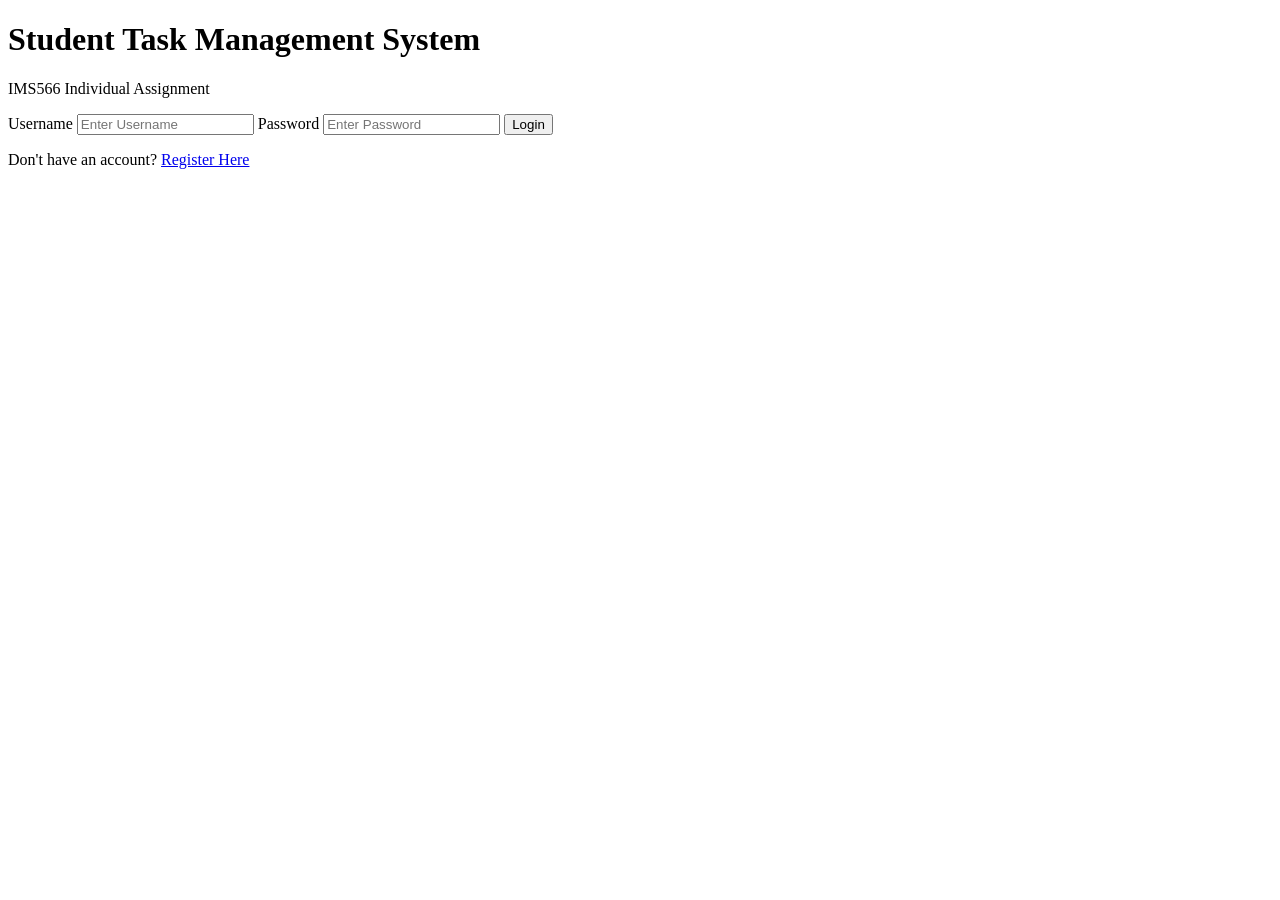
==== index.html @ 9b42a7db "Add files via upload" ====
<!DOCTYPE html>
<html lang="en">

<head>

    <meta charset="UTF-8">
    <meta name="viewport" content="width=device-width, initial-scale=1.0">

    <title>Student Task Management System</title>

    <link rel="stylesheet" href="css/style.css">

</head>

<body>

<div class="container">

<div class="login-box">

<h1>Student Task Management System</h1>

<p>

IMS566 Individual Assignment

</p>

<form>

<label>Username</label>

<input type="text" placeholder="Enter Username">

<label>Password</label>

<input type="password" placeholder="Enter Password">

<a href="dashboard.html">

<button type="button">

Login

</button>

</a>

</form>

<p>

Don't have an account?

<a href="register.html">

Register Here

</a>

</p>

</div>

</div>

</body>

</html>
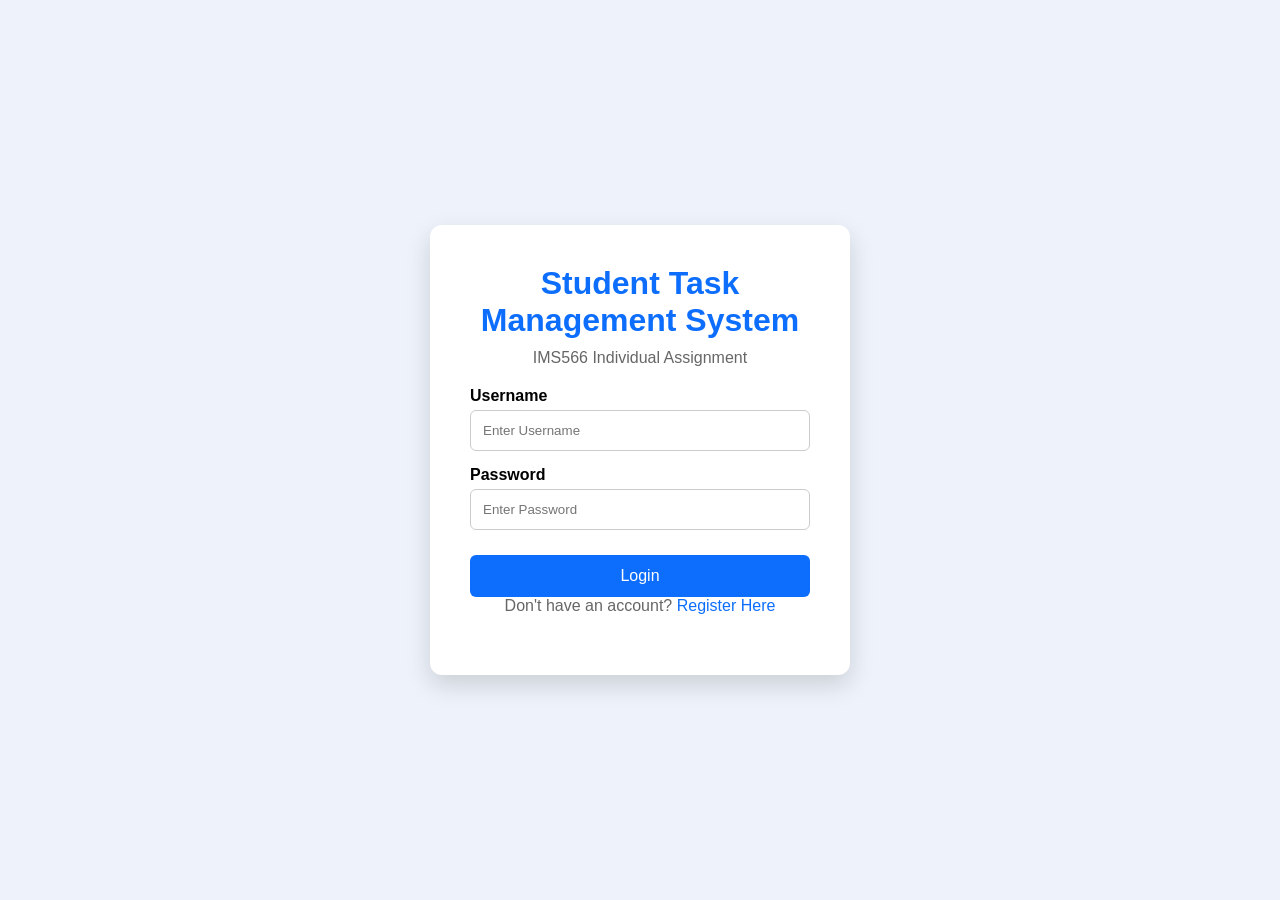
==== commit 0685a8b6: "Update index.html" ====
--- a/index.html
+++ b/index.html
@@ -8,7 +8,7 @@
 
     <title>Student Task Management System</title>
 
-    <link rel="stylesheet" href="css/style.css">
+    <link rel="stylesheet" href="style.css">
 
 </head>
 
@@ -66,4 +66,4 @@
 
 </body>
 
-</html>+</html>
--- a/style.css
+++ b/style.css
@@ -0,0 +1,466 @@
+/* ===========================
+   GENERAL
+=========================== */
+
+*{
+    margin:0;
+    padding:0;
+    box-sizing:border-box;
+    font-family:Arial, Helvetica, sans-serif;
+}
+
+body{
+    background:#eef3fb;
+}
+
+/* ===========================
+   LOGIN PAGE
+=========================== */
+
+.container{
+    width:100%;
+    height:100vh;
+    display:flex;
+    justify-content:center;
+    align-items:center;
+}
+
+.login-box{
+
+    width:420px;
+
+    background:white;
+
+    padding:40px;
+
+    border-radius:12px;
+
+    box-shadow:0 10px 25px rgba(0,0,0,.15);
+
+}
+
+.login-box h1{
+
+    text-align:center;
+
+    color:#0d6efd;
+
+    margin-bottom:10px;
+
+}
+
+.login-box p{
+
+    text-align:center;
+
+    margin-bottom:20px;
+
+    color:#666;
+
+}
+
+label{
+
+    display:block;
+
+    margin-top:15px;
+
+    margin-bottom:5px;
+
+    font-weight:bold;
+
+}
+
+input{
+
+    width:100%;
+
+    padding:12px;
+
+    border:1px solid #ccc;
+
+    border-radius:6px;
+
+    outline:none;
+
+}
+
+input:focus{
+
+    border:1px solid #0d6efd;
+
+}
+
+button{
+
+    width:100%;
+
+    margin-top:25px;
+
+    padding:12px;
+
+    background:#0d6efd;
+
+    color:white;
+
+    border:none;
+
+    border-radius:6px;
+
+    cursor:pointer;
+
+    font-size:16px;
+
+    transition:.3s;
+
+}
+
+button:hover{
+
+    background:#084298;
+
+}
+
+a{
+
+    text-decoration:none;
+
+    color:#0d6efd;
+
+}
+
+a:hover{
+
+    text-decoration:underline;
+
+}
+
+/* ===========================
+   DASHBOARD
+=========================== */
+
+.dashboard{
+
+    display:flex;
+
+}
+
+.sidebar{
+
+    width:220px;
+
+    height:100vh;
+
+    background:#0d6efd;
+
+    color:white;
+
+    padding:20px;
+
+    box-shadow:3px 0 15px rgba(0,0,0,.15);
+
+}
+
+.sidebar h2{
+
+    margin-bottom:40px;
+
+}
+
+.sidebar a{
+
+    display:block;
+
+    color:white;
+
+    padding:12px;
+
+    margin-bottom:10px;
+
+    border-radius:6px;
+
+    transition:.3s;
+
+}
+
+.sidebar a:hover{
+
+    background:white;
+
+    color:#0d6efd;
+
+    text-decoration:none;
+
+}
+
+.content{
+
+    flex:1;
+
+    padding:35px;
+
+}
+
+.content h1{
+
+    text-align:center;
+
+    color:#0d6efd;
+
+    margin-bottom:10px;
+
+}
+
+.content p{
+
+    text-align:center;
+
+}
+
+/* ===========================
+   CARDS
+=========================== */
+
+.cards{
+
+    display:flex;
+
+    gap:20px;
+
+    margin-top:30px;
+
+    margin-bottom:40px;
+
+}
+
+.card{
+
+    flex:1;
+
+    background:white;
+
+    padding:25px;
+
+    text-align:center;
+
+    border-radius:12px;
+
+    box-shadow:0 0 15px rgba(0,0,0,.12);
+
+    transition:.3s;
+
+    cursor:pointer;
+
+}
+
+.card:hover{
+
+    transform:translateY(-6px);
+
+}
+
+.card h2{
+
+    font-size:42px;
+
+    color:#0d6efd;
+
+}
+
+.card p{
+
+    margin-top:10px;
+
+}
+
+/* ===========================
+   TABLE
+=========================== */
+
+table{
+
+    width:100%;
+
+    background:white;
+
+    border-collapse:collapse;
+
+    margin-top:30px;
+
+    border-radius:10px;
+
+    overflow:hidden;
+
+    box-shadow:0 0 15px rgba(0,0,0,.12);
+
+}
+
+th{
+
+    background:#0d6efd;
+
+    color:white;
+
+    padding:15px;
+
+}
+
+td{
+
+    padding:15px;
+
+    border-bottom:1px solid #ddd;
+
+}
+
+tr:hover{
+
+    background:#f5f5f5;
+
+}
+
+/* ===========================
+   SUMMARY BOX
+=========================== */
+
+.chart-box{
+
+    width:700px;
+
+    background:white;
+
+    padding:30px;
+
+    border-radius:12px;
+
+    box-shadow:0 0 15px rgba(0,0,0,.12);
+
+}
+
+.chart-box h2{
+
+    color:#0d6efd;
+
+    margin-bottom:20px;
+
+}
+
+.chart-box p{
+
+    text-align:left;
+
+    font-size:18px;
+
+    margin-bottom:18px;
+
+}
+
+/* ===========================
+   FOOTER
+=========================== */
+
+footer{
+
+    margin-top:40px;
+
+    text-align:center;
+
+    color:#777;
+
+    padding:20px;
+
+}
+
+/* ===========================
+   BAR CHART
+=========================== */
+
+.chart-box{
+
+    width:700px;
+    background:#ffffff;
+    padding:30px;
+    margin-top:30px;
+    border-radius:12px;
+    box-shadow:0 0 15px rgba(0,0,0,.12);
+
+}
+
+.chart-box h2{
+
+    color:#0d6efd;
+    margin-bottom:25px;
+
+}
+
+.chart-item{
+
+    margin-bottom:25px;
+
+}
+
+.chart-label{
+
+    font-size:16px;
+    font-weight:bold;
+    color:#333;
+    margin-bottom:8px;
+
+}
+
+.chart-bg{
+
+    width:100%;
+    height:35px;
+    background:#e9ecef;
+    border-radius:25px;
+    overflow:hidden;
+
+}
+
+.chart-fill{
+
+    height:35px;
+    line-height:35px;
+    color:white;
+    text-align:center;
+    font-weight:bold;
+    border-radius:25px;
+
+}
+
+/* Completed */
+
+.completed{
+
+    width:78%;
+    background:#198754;
+
+}
+
+/* Pending */
+
+.pending{
+
+    width:22%;
+    background:#dc3545;
+
+}
+
+/* Students */
+
+.students{
+
+    width:100%;
+    background:#0d6efd;
+
+}
+
+/* Tasks */
+
+.tasks{
+
+    width:38%;
+    background:#fd7e14;
+
+}
